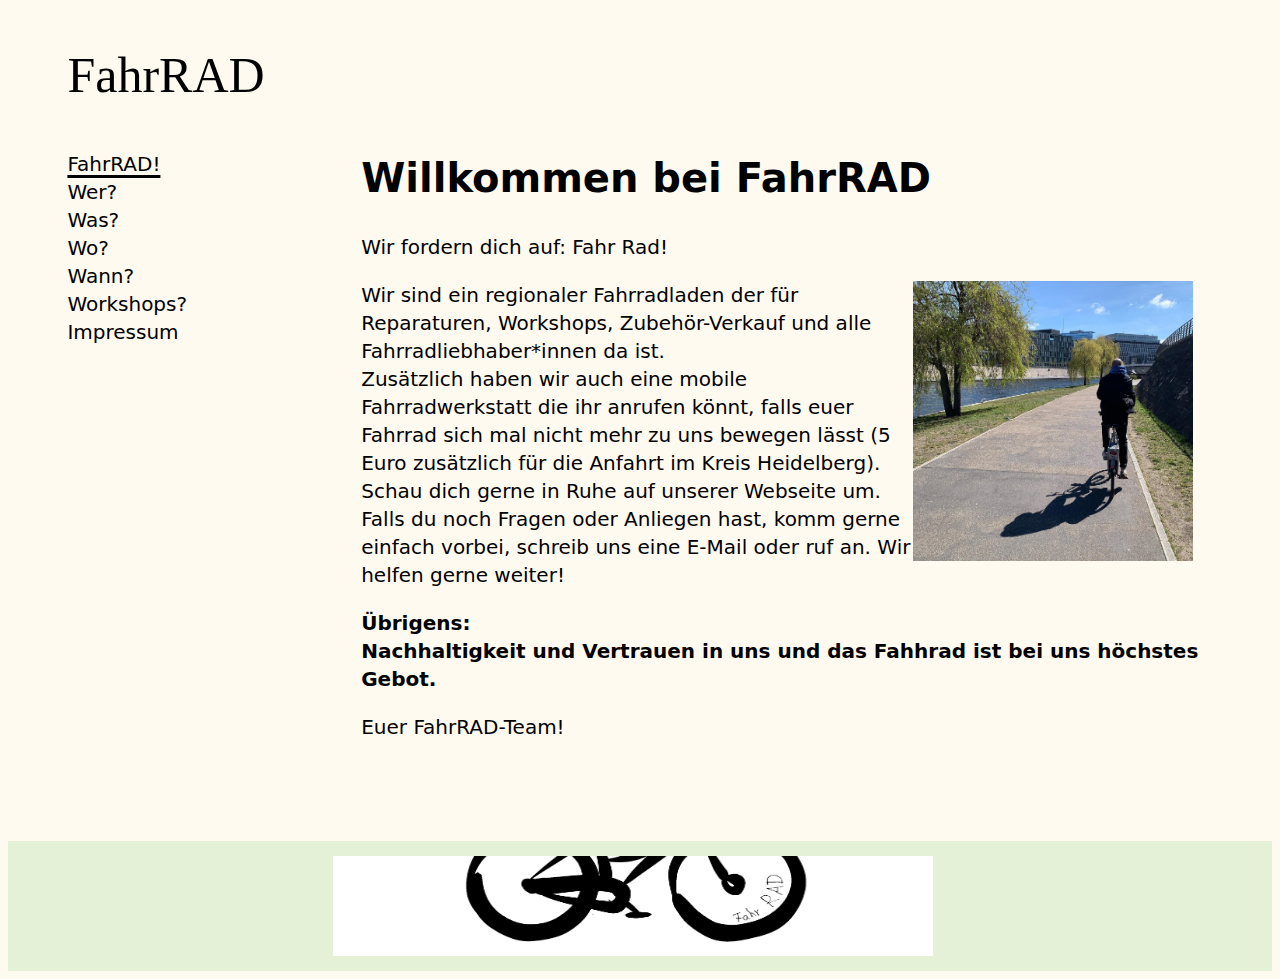
==== index.html @ f27689e5 "Add files via upload" ====
<!DOCTYPE html>
<html lang="de" class="layout-2">
<head>
	<meta charset="utf-8" />
	
	<title>FahrRAD!</title>
	<link rel="stylesheet" href="meinCss.css" />
</head>
<body>

	<div class="container">
		<header>FahrRAD</header>
		<nav>
            <ul>
					<li class="active"><a href="">FahrRAD!</a></li>
                    <li><a href="/Applications/Dokumente/Kommunikationsdesign/Internet-Technik/Abgabe/FahrRadWer.html">Wer?</a></li>
					<li><a href="/Applications/Dokumente/Kommunikationsdesign/Internet-Technik/Abgabe/FahrRadWas.html">Was?</a></li>
                    <li><a href="/Applications/Dokumente/Kommunikationsdesign/Internet-Technik/Abgabe/FahrRadWo.html">Wo?</a></li>
                    <li><a href="/Applications/Dokumente/Kommunikationsdesign/Internet-Technik/Abgabe/FahrRadWann.html">Wann?</a></li>
					<li><a href="/Applications/Dokumente/Kommunikationsdesign/Internet-Technik/Abgabe/Workshops.html">Workshops?</a></li>
                    <li><a href="/Applications/Dokumente/Kommunikationsdesign/Internet-Technik/Abgabe/Impressum.html">Impressum</a></li>
			</ul>
		</nav>

		<div class="content">
			<main>
				<h1>Willkommen bei FahrRAD</h1>
				<p>Wir fordern dich auf: Fahr Rad!</p>

				<p>
					<img src="FelixRadelt.JPG" alt="Ein Mann radelt bei Sonne in Berlin" width="280" height="280" align="right"/>
		
				</p>

                <p>
					Wir sind ein regionaler Fahrradladen der für Reparaturen, Workshops, Zubehör-Verkauf und alle Fahrradliebhaber*innen da ist. <br>
					Zusätzlich haben wir auch eine mobile Fahrradwerkstatt die ihr anrufen könnt, falls euer Fahrrad sich mal nicht mehr zu uns bewegen lässt (5 Euro zusätzlich für die Anfahrt im Kreis Heidelberg). 
					Schau dich gerne in Ruhe auf unserer Webseite um. Falls du noch Fragen oder Anliegen hast, komm gerne einfach vorbei, schreib uns eine E-Mail oder ruf
					 an. Wir helfen gerne weiter! </p>
					 <p> </p>
					 <p> </p>

					 <p> <strong>Übrigens: <br>
						Nachhaltigkeit und Vertrauen in uns und das Fahhrad ist bei uns höchstes Gebot.</strong>
					 </p>

					
					<p>

					Euer FahrRAD-Team!
					
                   </p>
                  
                </p>
			</main>
		</div>
		
	</div>
    <footer> <p><img src="Logo2.png" alt="zeigt ein graphisches Fahrrad" width="600" height="100" /></p>
    </footer>
</body>
</html>
---- meinCss.css ----
* {
	box-sizing: border-box;
}


html {
	font-family: system-ui, Verdana, Geneva, Tahoma, sans-serif, sans-serif;
	font-size: 20px;
	line-height: 1.4;
	background-color: floralwhite;
}

body {  }

.container {
	/* border: 1px solid red; */
	max-width: 90ch;
	margin-inline: auto;
	margin-block: 2rem 4rem;

	display: flex;
	flex-wrap: wrap;
	gap: 0.5rem;
}

.container > * {
	/* border: 1px solid blue; */
}

.content > * {
	/* border: 1px solid green; */
}

header {
	height: 100px;
    font-family: Bradley Hand, cursive;
	font-size: 50px;
	flex-basis: 100%;
}

nav {
	flex: 1;
}

.content {
	flex: 3;
	display: flex;
	gap: 0.5rem;
}

.content main {
	order: 1;
	flex: 3;

	border-top: 0px solid currentColor;
}

.content aside {
	order: 2;
	flex: 1;
}

.impressum {
	font-size: 14px;
	flex: 3;
	display:flex; 
	gap: 0.5rem;
}

nav ul {
	list-style: none;
	margin: 0;
	padding: 0;
}

nav a {
	text-decoration: none;
	color: currentColor;
}

nav a:hover,
nav .active a {
	text-decoration: underline;
	text-decoration-thickness: 3px;
	text-underline-offset: 4px;
}

nav .unterpunkt {
	font-size: 10px;
}


h1, h2, h3 {
	margin-top: 0;
}

main {
	
}

aside {
	font-size: 0.75em;
	border-top: 0px solid currentColor;
	background-color: #e4f1d6;
	display:flex;
    justify-content: center; 
    align-items: center;
	margin-top: 0;
}

footer {
	font-size: 0.75em;
	border-top: 0px solid currentColor;
	background-color: #e4f1d6;
	display:flex;
    justify-content: center; 
    align-items: center;
	margin-top: 0;
}

img { float: right; margin-right: 1em; }

.img2 { margin-right: 1em; }
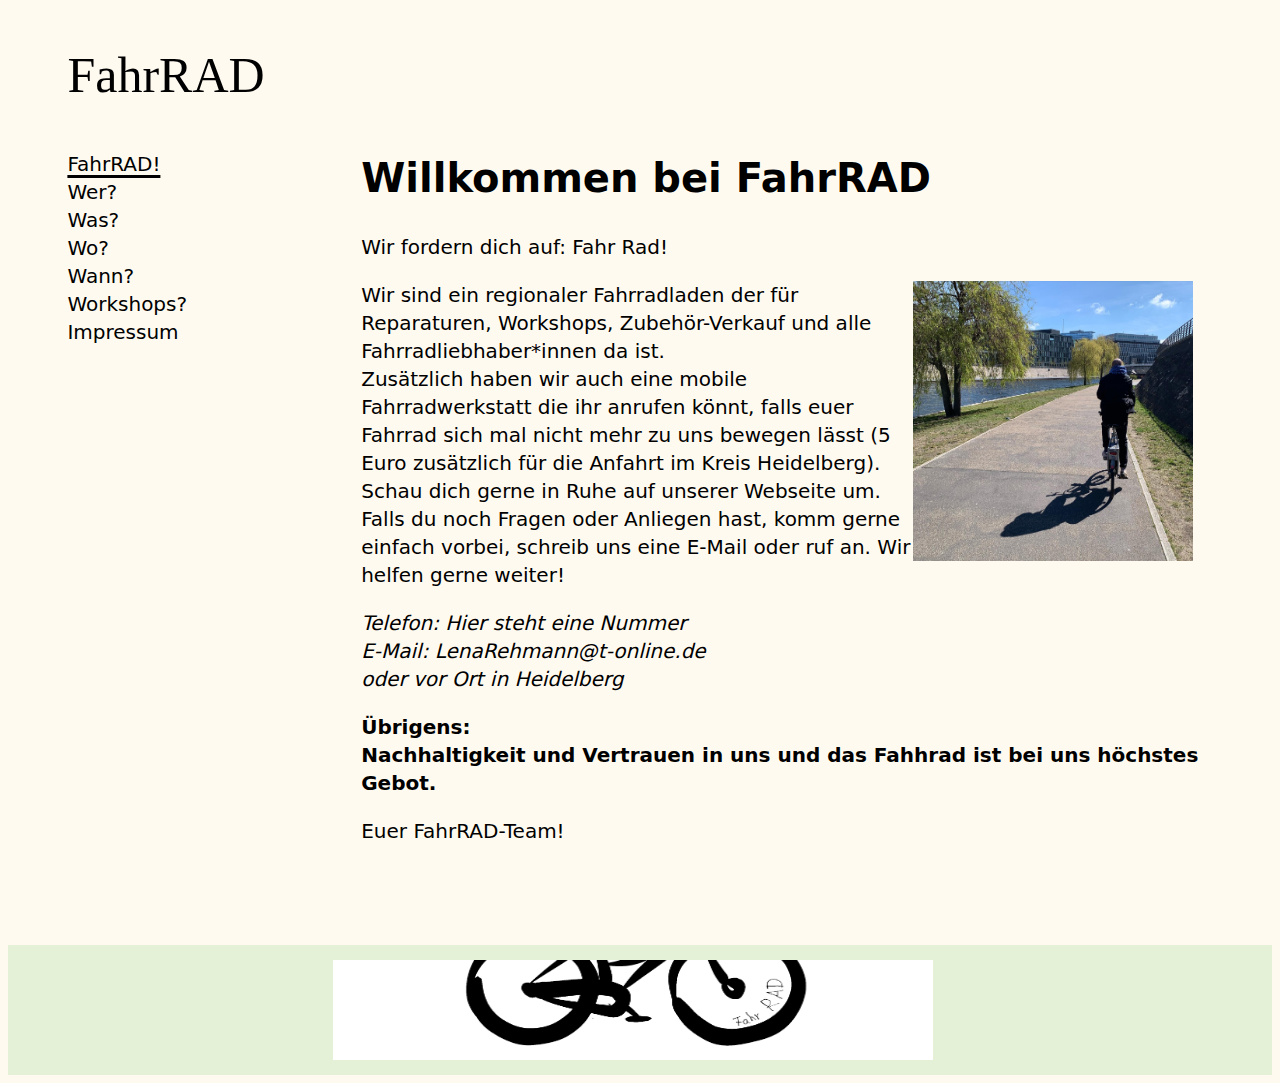
==== commit 13d63cfe: "Contact Details added" ====
--- a/index.html
+++ b/index.html
@@ -13,12 +13,12 @@
 		<nav>
             <ul>
 					<li class="active"><a href="">FahrRAD!</a></li>
-                    <li><a href="/Applications/Dokumente/Kommunikationsdesign/Internet-Technik/Abgabe/FahrRadWer.html">Wer?</a></li>
-					<li><a href="/Applications/Dokumente/Kommunikationsdesign/Internet-Technik/Abgabe/FahrRadWas.html">Was?</a></li>
-                    <li><a href="/Applications/Dokumente/Kommunikationsdesign/Internet-Technik/Abgabe/FahrRadWo.html">Wo?</a></li>
-                    <li><a href="/Applications/Dokumente/Kommunikationsdesign/Internet-Technik/Abgabe/FahrRadWann.html">Wann?</a></li>
-					<li><a href="/Applications/Dokumente/Kommunikationsdesign/Internet-Technik/Abgabe/Workshops.html">Workshops?</a></li>
-                    <li><a href="/Applications/Dokumente/Kommunikationsdesign/Internet-Technik/Abgabe/Impressum.html">Impressum</a></li>
+                    <li><a href="./FahrRadWer.html">Wer?</a></li>
+					<li><a href="./FahrRadWas.html">Was?</a></li>
+                    <li><a href="./FahrRadWo.html">Wo?</a></li>
+                    <li><a href="./FahrRadWann.html">Wann?</a></li>
+					<li><a href="./Workshops.html">Workshops?</a></li>
+                    <li><a href="./Impressum.html">Impressum</a></li>
 			</ul>
 		</nav>
 
@@ -36,7 +36,13 @@
 					Wir sind ein regionaler Fahrradladen der für Reparaturen, Workshops, Zubehör-Verkauf und alle Fahrradliebhaber*innen da ist. <br>
 					Zusätzlich haben wir auch eine mobile Fahrradwerkstatt die ihr anrufen könnt, falls euer Fahrrad sich mal nicht mehr zu uns bewegen lässt (5 Euro zusätzlich für die Anfahrt im Kreis Heidelberg). 
 					Schau dich gerne in Ruhe auf unserer Webseite um. Falls du noch Fragen oder Anliegen hast, komm gerne einfach vorbei, schreib uns eine E-Mail oder ruf
-					 an. Wir helfen gerne weiter! </p>
+					 an. Wir helfen gerne weiter! <br> </p>
+
+<p>
+					<em> Telefon: Hier steht eine Nummer <br>
+						E-Mail: LenaRehmann@t-online.de <br>
+						oder vor Ort in Heidelberg <br>  </em>
+				</p>
 					 <p> </p>
 					 <p> </p>
 
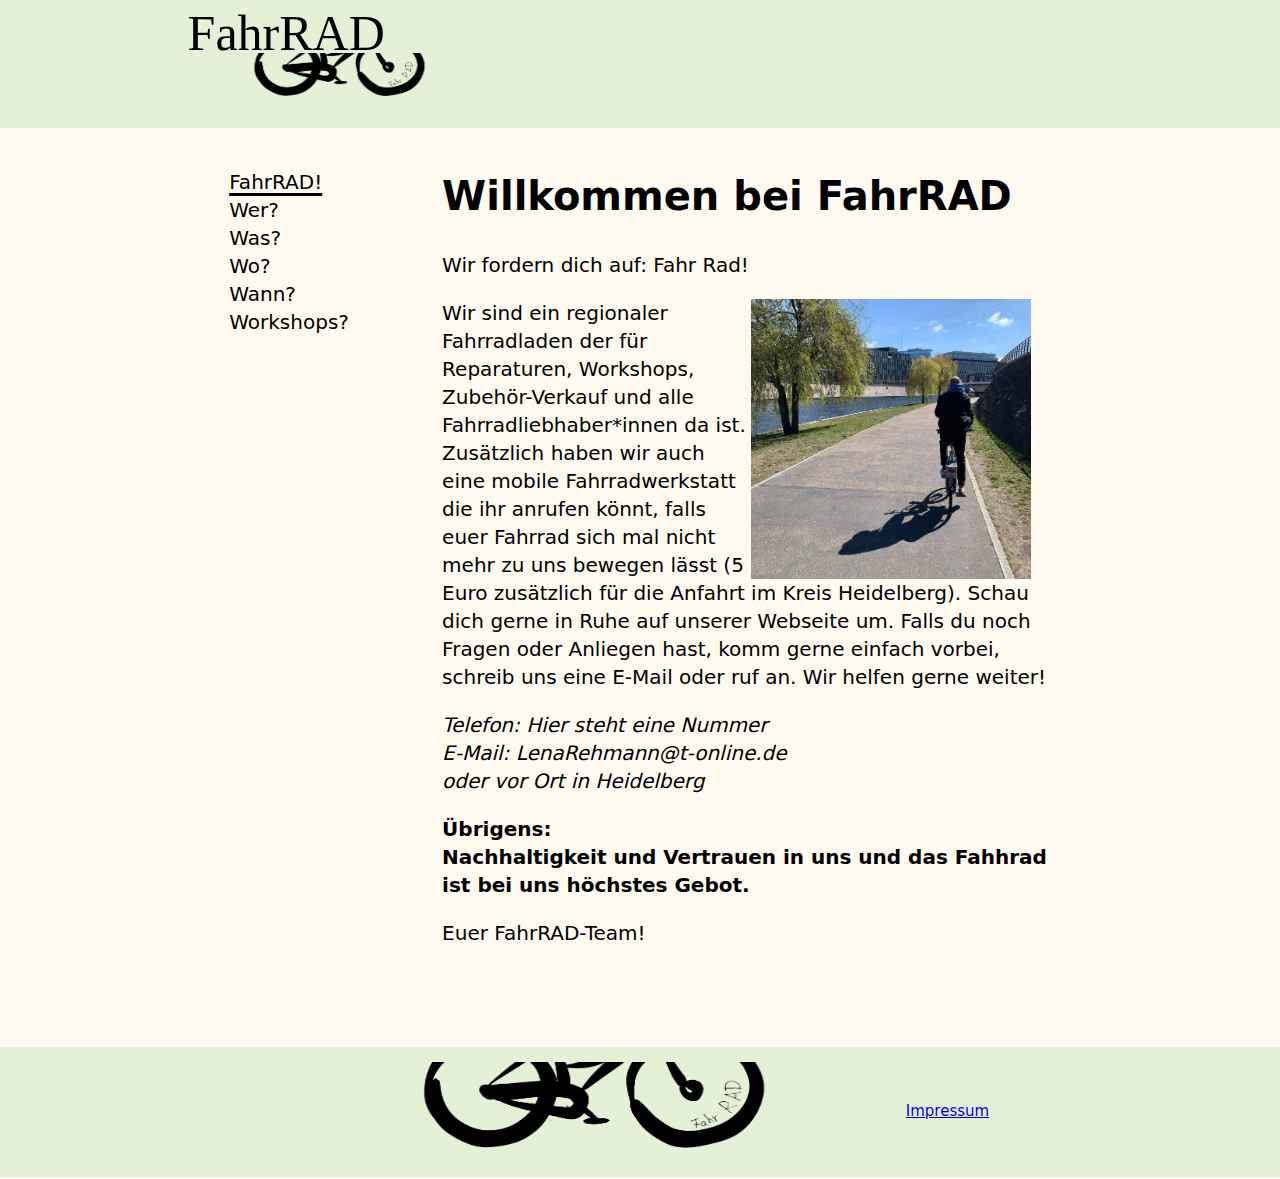
==== commit 20f9d0b1: "Changes in Header & Footer & new page" ====
--- a/index.html
+++ b/index.html
@@ -7,9 +7,12 @@
 	<link rel="stylesheet" href="meinCss.css" />
 </head>
 <body>
+	<section class="header">
+		<header>FahrRAD </header>
+		<p><img src="Logo3.png" alt="zeigt ein graphisches Fahrrad" width="300" height="50" style="margin-top: -60px;"/></p>
+	</section>
 
 	<div class="container">
-		<header>FahrRAD</header>
 		<nav>
             <ul>
 					<li class="active"><a href="">FahrRAD!</a></li>
@@ -18,7 +21,6 @@
                     <li><a href="./FahrRadWo.html">Wo?</a></li>
                     <li><a href="./FahrRadWann.html">Wann?</a></li>
 					<li><a href="./Workshops.html">Workshops?</a></li>
-                    <li><a href="./Impressum.html">Impressum</a></li>
 			</ul>
 		</nav>
 
@@ -62,7 +64,9 @@
 		</div>
 		
 	</div>
-    <footer> <p><img src="Logo2.png" alt="zeigt ein graphisches Fahrrad" width="600" height="100" /></p>
+    <footer> 
+		<p><img src="Logo3.png" alt="zeigt ein graphisches Fahrrad" width="600" height="100" /></p>
+			<p><li><a href="./Impressum.html">Impressum</a></li></p>
     </footer>
 </body>
 </html>--- a/meinCss.css
+++ b/meinCss.css
@@ -12,12 +12,27 @@
 
 body {  }
 
+.header {
+	/* border: 1px solid red; */
+	margin-inline: auto;
+	flex-wrap: wrap;
+	font-size: 0.75em;
+	border-top: 0px;
+	background-color: #e4f1d6;
+	display:flex;
+    justify-content: left; 
+    align-items:left;
+	margin-top: -10px;
+	margin-left: -10px;
+	margin-right: -10px;
+	padding-left: 15%;
+}
+
 .container {
 	/* border: 1px solid red; */
-	max-width: 90ch;
+	max-width: 65%;
 	margin-inline: auto;
 	margin-block: 2rem 4rem;
-
 	display: flex;
 	flex-wrap: wrap;
 	gap: 0.5rem;
@@ -86,13 +101,27 @@
 }
 
 nav .unterpunkt {
-	font-size: 10px;
+	font-size: 15px;
+	text-indent: 2ch;
+}
+
+nav .unterpunktactive {
+	font-size: 15px;
+	text-indent: 2ch;
+	text-decoration: underline;
+	text-decoration-thickness: 3px;
+	text-underline-offset: 4px;
 }
 
 
 h1, h2, h3 {
 	margin-top: 0;
 }
+
+
+img { float: right; margin-right: 1em; }
+
+.img2 { margin-right: 1em; }
 
 main {
 	
@@ -116,8 +145,27 @@
     justify-content: center; 
     align-items: center;
 	margin-top: 0;
+	list-style: none;
+	margin-bottom: -30px;
+	margin-left: -10px;
+	margin-right: -10px;
 }
 
-img { float: right; margin-right: 1em; }
+.Nebeneinander{
+	float: left;
+	max-width: 90ch;    
+	margin: 35px;   
+	margin-left: 80px; 
+ }
+ 
+ .Zubehör{
+	 align-items: center;
+	 justify-content: center;
+	 width: 90ch;
+	 display: flex;
+ }
+ 
 
-.img2 { margin-right: 1em; }+
+
+ 